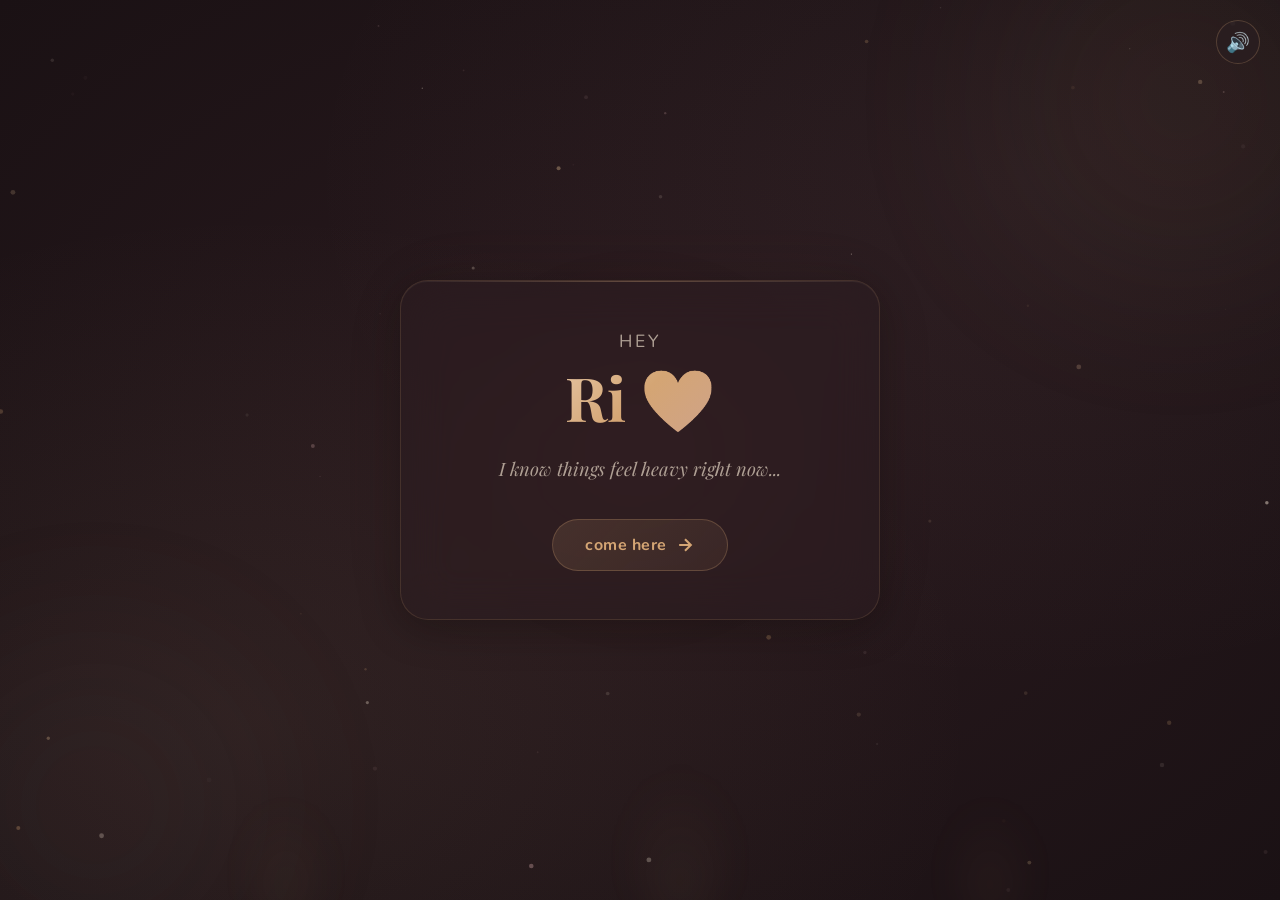
==== coffee.html @ 4228eb54 "Add coffee date page with music" ====
<!DOCTYPE html>
<html lang="en">
<head>
    <meta charset="UTF-8">
    <meta name="viewport" content="width=device-width, initial-scale=1.0">
    <title>Hey Ri ☕💕</title>
    <link rel="preconnect" href="https://fonts.googleapis.com">
    <link href="https://fonts.googleapis.com/css2?family=Playfair+Display:ital,wght@0,400;0,700;1,400&family=Nunito:wght@400;700;800;900&family=Dancing+Script:wght@400;700&display=swap" rel="stylesheet">
    <link rel="stylesheet" href="coffee-style.css">
    <script src="https://cdn.jsdelivr.net/npm/canvas-confetti@1.9.2/dist/confetti.browser.min.js"></script>
</head>
<body>
    <!-- Floating particles canvas -->
    <canvas id="particles-canvas"></canvas>

    <!-- Warm ambient glow blobs -->
    <div class="ambient-glow glow-1"></div>
    <div class="ambient-glow glow-2"></div>
    <div class="ambient-glow glow-3"></div>

    <!-- Steam rising from bottom -->
    <div class="steam-container">
        <div class="steam steam-1"></div>
        <div class="steam steam-2"></div>
        <div class="steam steam-3"></div>
    </div>

    <!-- Main content -->
    <div class="page-wrapper">
        <!-- Scene 1: Opening -->
        <section class="scene scene-1 active" id="scene-1">
            <div class="glass-card">
                <p class="greeting fade-up">Hey</p>
                <h1 class="name-reveal fade-up delay-1">Ri 🤍</h1>
                <p class="sub-text fade-up delay-2">I know things feel heavy right now...</p>
                <button class="next-btn fade-up delay-3" onclick="goToScene(2)">
                    <span>come here</span>
                    <svg width="20" height="20" viewBox="0 0 24 24" fill="none" stroke="currentColor" stroke-width="2.5"><path d="M5 12h14m-7-7 7 7-7 7"/></svg>
                </button>
            </div>
        </section>

        <!-- Scene 2: Message -->
        <section class="scene scene-2" id="scene-2">
            <div class="glass-card wide-card">
                <div class="cute-gif-wrap">
                    <img src="https://media.tenor.com/fpIe6tOQ9x4AAAAj/peach-goma-love.gif" alt="cute hug" class="cute-gif">
                </div>
                <div class="typewriter-container">
                    <p class="typewriter-text" id="typewriter"></p>
                    <span class="cursor" id="cursor">|</span>
                </div>
                <button class="next-btn hidden" id="scene2-btn" onclick="goToScene(3)">
                    <span>and soo...</span>
                    <svg width="20" height="20" viewBox="0 0 24 24" fill="none" stroke="currentColor" stroke-width="2.5"><path d="M5 12h14m-7-7 7 7-7 7"/></svg>
                </button>
            </div>
        </section>

        <!-- Scene 3: The Coffee Ask -->
        <section class="scene scene-3" id="scene-3">
            <div class="glass-card coffee-card">
                <div class="coffee-emoji-float">☕</div>
                <h2 class="coffee-title fade-up">Let's go grab a coffee?</h2>
                <p class="coffee-sub fade-up delay-1">Just you and me. No worries. No stress.</p>
                <p class="coffee-sub fade-up delay-2">Just warm coffee and warm company 💛</p>

                <div class="cute-gif-wrap fade-up delay-2">
                    <img src="https://media.tenor.com/S2gFsvVPsyoAAAAj/peach-cat-goma.gif" alt="cute coffee" class="cute-gif coffee-gif">
                </div>

                <div class="buttons-wrap fade-up delay-3">
                    <button class="coffee-btn yes-coffee" id="yes-coffee" onclick="handleCoffeeYes()">
                        ☕ Yes, let's go!
                    </button>
                    <button class="coffee-btn no-coffee" id="no-coffee" onclick="handleCoffeeNo()">
                        Maybe later...
                    </button>
                </div>
                <div id="no-toast" class="no-toast"></div>
            </div>
        </section>

        <!-- Scene 4: Yay! -->
        <section class="scene scene-4" id="scene-4">
            <div class="glass-card yay-card">
                <h1 class="yay-title">Yayy! ☕💕</h1>
                <div class="cute-gif-wrap">
                    <img src="https://media.tenor.com/eNHbizSfVb0AAAAj/lovemode-cute.gif" alt="celebrating" class="cute-gif yay-gif">
                </div>
                <p class="yay-message">It's a date then! 🤍</p>
                <p class="yay-submessage">Can't wait to see your smile again, Ri</p>
                <div class="sparkle-row">✨ ☕ 💕 ☕ ✨</div>
            </div>
        </section>
    </div>

    <audio id="bg-music" loop>
        <source src="music/beabadoobee - Glue Song (Lyrics).mp3" type="audio/mpeg">
    </audio>

    <button id="music-toggle" onclick="toggleMusic()" title="Toggle music">🔊</button>

    <script src="coffee-script.js"></script>
</body>
</html>
---- coffee-style.css ----
/* ═══════════════════════════════════════════
   COFFEE DATE INVITE — AESTHETIC WARM THEME
   ═══════════════════════════════════════════ */

@import url('https://fonts.googleapis.com/css2?family=Playfair+Display:ital,wght@0,400;0,700;1,400&family=Nunito:wght@400;700;800;900&family=Dancing+Script:wght@400;700&display=swap');

* {
    margin: 0;
    padding: 0;
    box-sizing: border-box;
}

:root {
    --bg-deep: #1a1114;
    --bg-warm: #2a1a1e;
    --accent-gold: #d4a574;
    --accent-cream: #f5e6d3;
    --accent-rose: #c9a0a0;
    --accent-blush: #e8c4c4;
    --accent-latte: #c8a882;
    --glass-bg: rgba(42, 30, 34, 0.55);
    --glass-border: rgba(212, 165, 116, 0.15);
    --text-primary: #f5e6d3;
    --text-secondary: rgba(245, 230, 211, 0.65);
    --text-accent: #d4a574;
}

html, body {
    width: 100%;
    min-height: 100vh;
    overflow-x: hidden;
    font-family: 'Nunito', sans-serif;
    background: var(--bg-deep);
    color: var(--text-primary);
}

body {
    background:
        radial-gradient(ellipse at 20% 80%, rgba(200, 168, 130, 0.08) 0%, transparent 50%),
        radial-gradient(ellipse at 80% 20%, rgba(201, 160, 160, 0.06) 0%, transparent 50%),
        radial-gradient(ellipse at 50% 50%, rgba(42, 26, 30, 1) 0%, var(--bg-deep) 100%);
}

/* ── PARTICLES CANVAS ────────────────────── */
#particles-canvas {
    position: fixed;
    inset: 0;
    z-index: 0;
    pointer-events: none;
}

/* ── AMBIENT GLOW BLOBS ──────────────────── */
.ambient-glow {
    position: fixed;
    border-radius: 50%;
    filter: blur(100px);
    opacity: 0.25;
    pointer-events: none;
    z-index: 0;
}

.glow-1 {
    width: 400px;
    height: 400px;
    background: radial-gradient(circle, rgba(212, 165, 116, 0.4), transparent);
    top: -100px;
    right: -100px;
    animation: glowDrift 12s ease-in-out infinite alternate;
}

.glow-2 {
    width: 350px;
    height: 350px;
    background: radial-gradient(circle, rgba(201, 160, 160, 0.35), transparent);
    bottom: -80px;
    left: -80px;
    animation: glowDrift 15s ease-in-out infinite alternate-reverse;
}

.glow-3 {
    width: 250px;
    height: 250px;
    background: radial-gradient(circle, rgba(200, 168, 130, 0.2), transparent);
    top: 50%;
    left: 50%;
    transform: translate(-50%, -50%);
    animation: glowPulse 8s ease-in-out infinite;
}

@keyframes glowDrift {
    0% { transform: translate(0, 0) scale(1); }
    100% { transform: translate(40px, -30px) scale(1.15); }
}

@keyframes glowPulse {
    0%, 100% { opacity: 0.15; transform: translate(-50%, -50%) scale(1); }
    50% { opacity: 0.3; transform: translate(-50%, -50%) scale(1.2); }
}

/* ── STEAM EFFECT ────────────────────────── */
.steam-container {
    position: fixed;
    bottom: 0;
    left: 0;
    right: 0;
    height: 40vh;
    pointer-events: none;
    z-index: 0;
    overflow: hidden;
}

.steam {
    position: absolute;
    bottom: -20px;
    width: 60px;
    height: 120px;
    background: linear-gradient(to top, rgba(212, 165, 116, 0.06), transparent);
    border-radius: 50%;
    filter: blur(20px);
    animation: steamRise 6s ease-in-out infinite;
}

.steam-1 { left: 20%; animation-delay: 0s; }
.steam-2 { left: 50%; animation-delay: 2s; width: 80px; height: 150px; }
.steam-3 { left: 75%; animation-delay: 4s; }

@keyframes steamRise {
    0% { transform: translateY(0) scaleX(1); opacity: 0; }
    30% { opacity: 0.6; }
    100% { transform: translateY(-35vh) scaleX(2); opacity: 0; }
}

/* ── PAGE WRAPPER ────────────────────────── */
.page-wrapper {
    position: relative;
    z-index: 1;
    width: 100%;
    min-height: 100vh;
    display: flex;
    justify-content: center;
    align-items: center;
}

/* ── SCENES ──────────────────────────────── */
.scene {
    position: fixed;
    inset: 0;
    display: flex;
    justify-content: center;
    align-items: center;
    padding: 24px;
    opacity: 0;
    pointer-events: none;
    transition: opacity 0.8s cubic-bezier(0.4, 0, 0.2, 1);
    z-index: 1;
}

.scene.active {
    opacity: 1;
    pointer-events: all;
    z-index: 10;
}

/* ── GLASS CARD ──────────────────────────── */
.glass-card {
    background: var(--glass-bg);
    backdrop-filter: blur(24px) saturate(140%);
    -webkit-backdrop-filter: blur(24px) saturate(140%);
    border: 1px solid var(--glass-border);
    border-radius: 28px;
    padding: 48px 40px;
    max-width: 480px;
    width: 100%;
    text-align: center;
    box-shadow:
        0 8px 40px rgba(0, 0, 0, 0.3),
        0 0 80px rgba(212, 165, 116, 0.04),
        inset 0 1px 0 rgba(255, 255, 255, 0.04);
    position: relative;
    overflow: hidden;
}

.glass-card::before {
    content: '';
    position: absolute;
    top: 0;
    left: 0;
    right: 0;
    height: 1px;
    background: linear-gradient(90deg, transparent, rgba(212, 165, 116, 0.3), transparent);
}

.wide-card {
    max-width: 520px;
}

.coffee-card {
    max-width: 500px;
    padding-top: 60px;
}

/* ── SCENE 1 — GREETING ──────────────────── */
.greeting {
    font-family: 'Nunito', sans-serif;
    font-size: 1.1rem;
    color: var(--text-secondary);
    letter-spacing: 3px;
    text-transform: uppercase;
    margin-bottom: 8px;
}

.name-reveal {
    font-family: 'Playfair Display', serif;
    font-size: 3.8rem;
    font-weight: 700;
    background: linear-gradient(135deg, var(--accent-cream), var(--accent-gold), var(--accent-rose));
    -webkit-background-clip: text;
    -webkit-text-fill-color: transparent;
    background-clip: text;
    margin-bottom: 20px;
    line-height: 1.2;
}

.sub-text {
    font-size: 1.15rem;
    color: var(--text-secondary);
    line-height: 1.6;
    margin-bottom: 36px;
    font-style: italic;
    font-family: 'Playfair Display', serif;
}

/* ── NEXT BUTTON ─────────────────────────── */
.next-btn {
    display: inline-flex;
    align-items: center;
    gap: 8px;
    padding: 14px 32px;
    background: linear-gradient(135deg, rgba(212, 165, 116, 0.15), rgba(212, 165, 116, 0.08));
    border: 1px solid rgba(212, 165, 116, 0.25);
    border-radius: 100px;
    color: var(--accent-gold);
    font-family: 'Nunito', sans-serif;
    font-size: 1rem;
    font-weight: 700;
    cursor: pointer;
    transition: all 0.35s cubic-bezier(0.4, 0, 0.2, 1);
    letter-spacing: 0.5px;
}

.next-btn:hover {
    background: linear-gradient(135deg, rgba(212, 165, 116, 0.25), rgba(212, 165, 116, 0.15));
    border-color: rgba(212, 165, 116, 0.4);
    transform: translateY(-2px);
    box-shadow: 0 8px 24px rgba(212, 165, 116, 0.12);
}

.next-btn svg {
    transition: transform 0.3s ease;
}

.next-btn:hover svg {
    transform: translateX(4px);
}

/* ── FADE-UP ANIMATION ───────────────────── */
.fade-up {
    opacity: 0;
    transform: translateY(24px);
    animation: fadeUpIn 0.8s cubic-bezier(0.16, 1, 0.3, 1) forwards;
}

.delay-1 { animation-delay: 0.3s; }
.delay-2 { animation-delay: 0.6s; }
.delay-3 { animation-delay: 0.9s; }
.delay-4 { animation-delay: 1.2s; }

@keyframes fadeUpIn {
    to {
        opacity: 1;
        transform: translateY(0);
    }
}

/* ── CUTE GIF ────────────────────────────── */
.cute-gif-wrap {
    margin: 24px auto;
    display: flex;
    justify-content: center;
}

.cute-gif {
    width: 160px;
    height: 160px;
    object-fit: contain;
    filter: drop-shadow(0 4px 20px rgba(212, 165, 116, 0.15));
    border-radius: 20px;
}

.coffee-gif {
    width: 140px;
    height: 140px;
}

/* ── TYPEWRITER ──────────────────────────── */
.typewriter-container {
    min-height: 80px;
    display: flex;
    justify-content: center;
    align-items: center;
    padding: 0 10px;
}

.typewriter-text {
    font-family: 'Playfair Display', serif;
    font-size: 1.25rem;
    font-style: italic;
    color: var(--accent-cream);
    line-height: 1.8;
    max-width: 400px;
    display: inline;
}

.cursor {
    display: inline-block;
    color: var(--accent-gold);
    font-weight: 300;
    animation: blink 0.8s step-end infinite;
    margin-left: 2px;
}

@keyframes blink {
    50% { opacity: 0; }
}

/* ── SCENE 2 BUTTON ──────────────────────── */
#scene2-btn {
    margin-top: 28px;
    transition: all 0.5s ease;
}

#scene2-btn.hidden {
    opacity: 0;
    pointer-events: none;
    transform: translateY(12px);
}

#scene2-btn.visible {
    opacity: 1;
    pointer-events: all;
    transform: translateY(0);
}

/* ── SCENE 3 — COFFEE ASK ────────────────── */
.coffee-emoji-float {
    position: absolute;
    top: -24px;
    left: 50%;
    transform: translateX(-50%);
    font-size: 3rem;
    animation: coffeeFloat 3s ease-in-out infinite;
    filter: drop-shadow(0 4px 12px rgba(212, 165, 116, 0.3));
}

@keyframes coffeeFloat {
    0%, 100% { transform: translateX(-50%) translateY(0) rotate(-5deg); }
    50% { transform: translateX(-50%) translateY(-12px) rotate(5deg); }
}

.coffee-title {
    font-family: 'Playfair Display', serif;
    font-size: 2rem;
    font-weight: 700;
    background: linear-gradient(135deg, var(--accent-cream), var(--accent-gold));
    -webkit-background-clip: text;
    -webkit-text-fill-color: transparent;
    background-clip: text;
    margin-bottom: 12px;
}

.coffee-sub {
    font-size: 1rem;
    color: var(--text-secondary);
    margin-bottom: 8px;
    line-height: 1.6;
}

/* ── COFFEE BUTTONS ──────────────────────── */
.buttons-wrap {
    display: flex;
    gap: 16px;
    justify-content: center;
    margin-top: 28px;
    flex-wrap: wrap;
}

.coffee-btn {
    padding: 14px 32px;
    border-radius: 100px;
    font-family: 'Nunito', sans-serif;
    font-size: 1rem;
    font-weight: 800;
    cursor: pointer;
    transition: all 0.35s cubic-bezier(0.4, 0, 0.2, 1);
    border: none;
    letter-spacing: 0.5px;
}

.yes-coffee {
    background: linear-gradient(135deg, #d4a574, #c8a882);
    color: var(--bg-deep);
    box-shadow: 0 4px 20px rgba(212, 165, 116, 0.3);
}

.yes-coffee:hover {
    transform: translateY(-3px) scale(1.04);
    box-shadow: 0 8px 32px rgba(212, 165, 116, 0.45);
}

.no-coffee {
    background: rgba(255, 255, 255, 0.06);
    color: var(--text-secondary);
    border: 1px solid rgba(255, 255, 255, 0.08);
}

.no-coffee:hover {
    background: rgba(255, 255, 255, 0.1);
    color: var(--text-primary);
}

/* ── NO TOAST ────────────────────────────── */
.no-toast {
    margin-top: 16px;
    font-size: 0.95rem;
    color: var(--accent-rose);
    font-weight: 700;
    font-style: italic;
    opacity: 0;
    transform: translateY(8px);
    transition: all 0.4s cubic-bezier(0.4, 0, 0.2, 1);
    min-height: 1.5rem;
}

.no-toast.show {
    opacity: 1;
    transform: translateY(0);
}

/* ── SCENE 4 — YAY ───────────────────────── */
.yay-card {
    max-width: 480px;
    padding: 52px 40px;
}

.yay-title {
    font-family: 'Playfair Display', serif;
    font-size: 3rem;
    font-weight: 700;
    background: linear-gradient(135deg, var(--accent-cream), var(--accent-gold), var(--accent-rose));
    -webkit-background-clip: text;
    -webkit-text-fill-color: transparent;
    background-clip: text;
    animation: yayBounce 1.5s ease-in-out infinite;
    margin-bottom: 8px;
}

@keyframes yayBounce {
    0%, 100% { transform: translateY(0) rotate(-1deg); }
    50% { transform: translateY(-8px) rotate(1deg); }
}

.yay-gif {
    width: 200px;
    height: 200px;
}

.yay-message {
    font-family: 'Dancing Script', cursive;
    font-size: 1.8rem;
    color: var(--accent-gold);
    margin-top: 16px;
    animation: fadeUpIn 0.8s ease 0.4s both;
}

.yay-submessage {
    font-size: 1rem;
    color: var(--text-secondary);
    margin-top: 8px;
    font-style: italic;
    animation: fadeUpIn 0.8s ease 0.7s both;
}

.sparkle-row {
    margin-top: 24px;
    font-size: 1.4rem;
    letter-spacing: 8px;
    opacity: 0.7;
    animation: fadeUpIn 0.8s ease 1s both;
}

/* ── RESPONSIVE ──────────────────────────── */
@media (max-width: 540px) {
    .glass-card {
        padding: 36px 24px;
        border-radius: 22px;
    }

    .name-reveal {
        font-size: 2.8rem;
    }

    .coffee-title {
        font-size: 1.6rem;
    }

    .yay-title {
        font-size: 2.4rem;
    }

    .typewriter-text {
        font-size: 1.1rem;
    }

    .cute-gif {
        width: 130px;
        height: 130px;
    }

    .buttons-wrap {
        flex-direction: column;
        align-items: center;
    }

    .coffee-btn {
        width: 100%;
        max-width: 260px;
    }
}

/* ── SELECTION STYLE ─────────────────────── */
::selection {
    background: rgba(212, 165, 116, 0.3);
    color: var(--accent-cream);
}

/* ── SCROLLBAR ───────────────────────────── */
::-webkit-scrollbar {
    width: 6px;
}

::-webkit-scrollbar-track {
    background: var(--bg-deep);
}

::-webkit-scrollbar-thumb {
    background: rgba(212, 165, 116, 0.2);
    border-radius: 100px;
}

/* ── MUSIC TOGGLE ────────────────────────── */
#music-toggle {
    position: fixed;
    top: 20px;
    right: 20px;
    z-index: 100;
    width: 44px;
    height: 44px;
    border-radius: 50%;
    border: 1px solid rgba(212, 165, 116, 0.25);
    background: rgba(42, 30, 34, 0.6);
    backdrop-filter: blur(12px);
    -webkit-backdrop-filter: blur(12px);
    font-size: 1.2rem;
    cursor: pointer;
    transition: all 0.3s ease;
    display: flex;
    align-items: center;
    justify-content: center;
}

#music-toggle:hover {
    background: rgba(212, 165, 116, 0.15);
    border-color: rgba(212, 165, 116, 0.4);
    transform: scale(1.1);
}
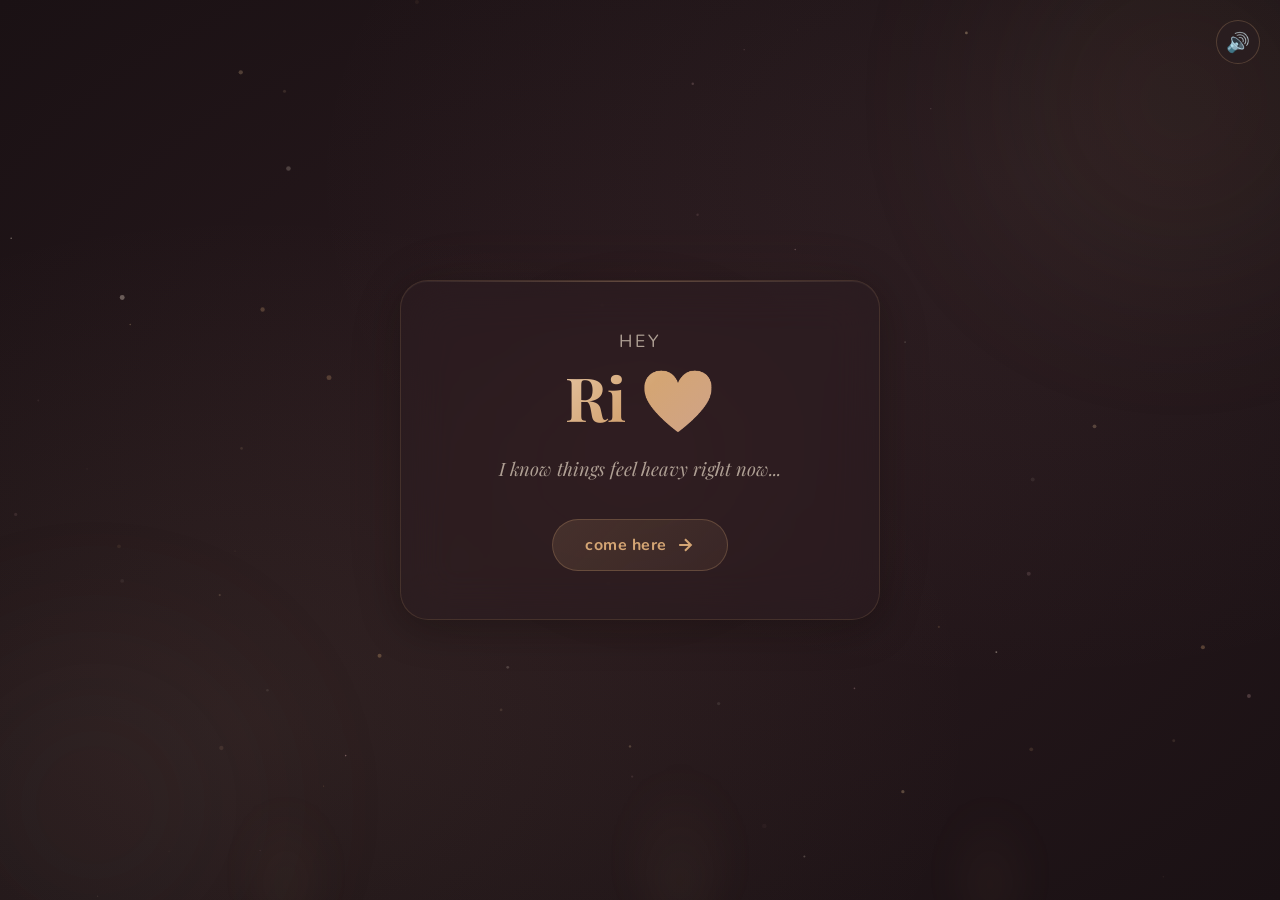
==== commit a4b94dfb: "Change music to White Roses by Fetty Wap" ====
--- a/coffee.html
+++ b/coffee.html
@@ -96,7 +96,7 @@
     </div>
 
     <audio id="bg-music" loop>
-        <source src="music/beabadoobee - Glue Song (Lyrics).mp3" type="audio/mpeg">
+        <source src="music/Fetty-Wap-feat-Divinity-Ymani-Ymanie-White-Roses-(LoadedTracks.com).mp3" type="audio/mpeg">
     </audio>
 
     <button id="music-toggle" onclick="toggleMusic()" title="Toggle music">🔊</button>
